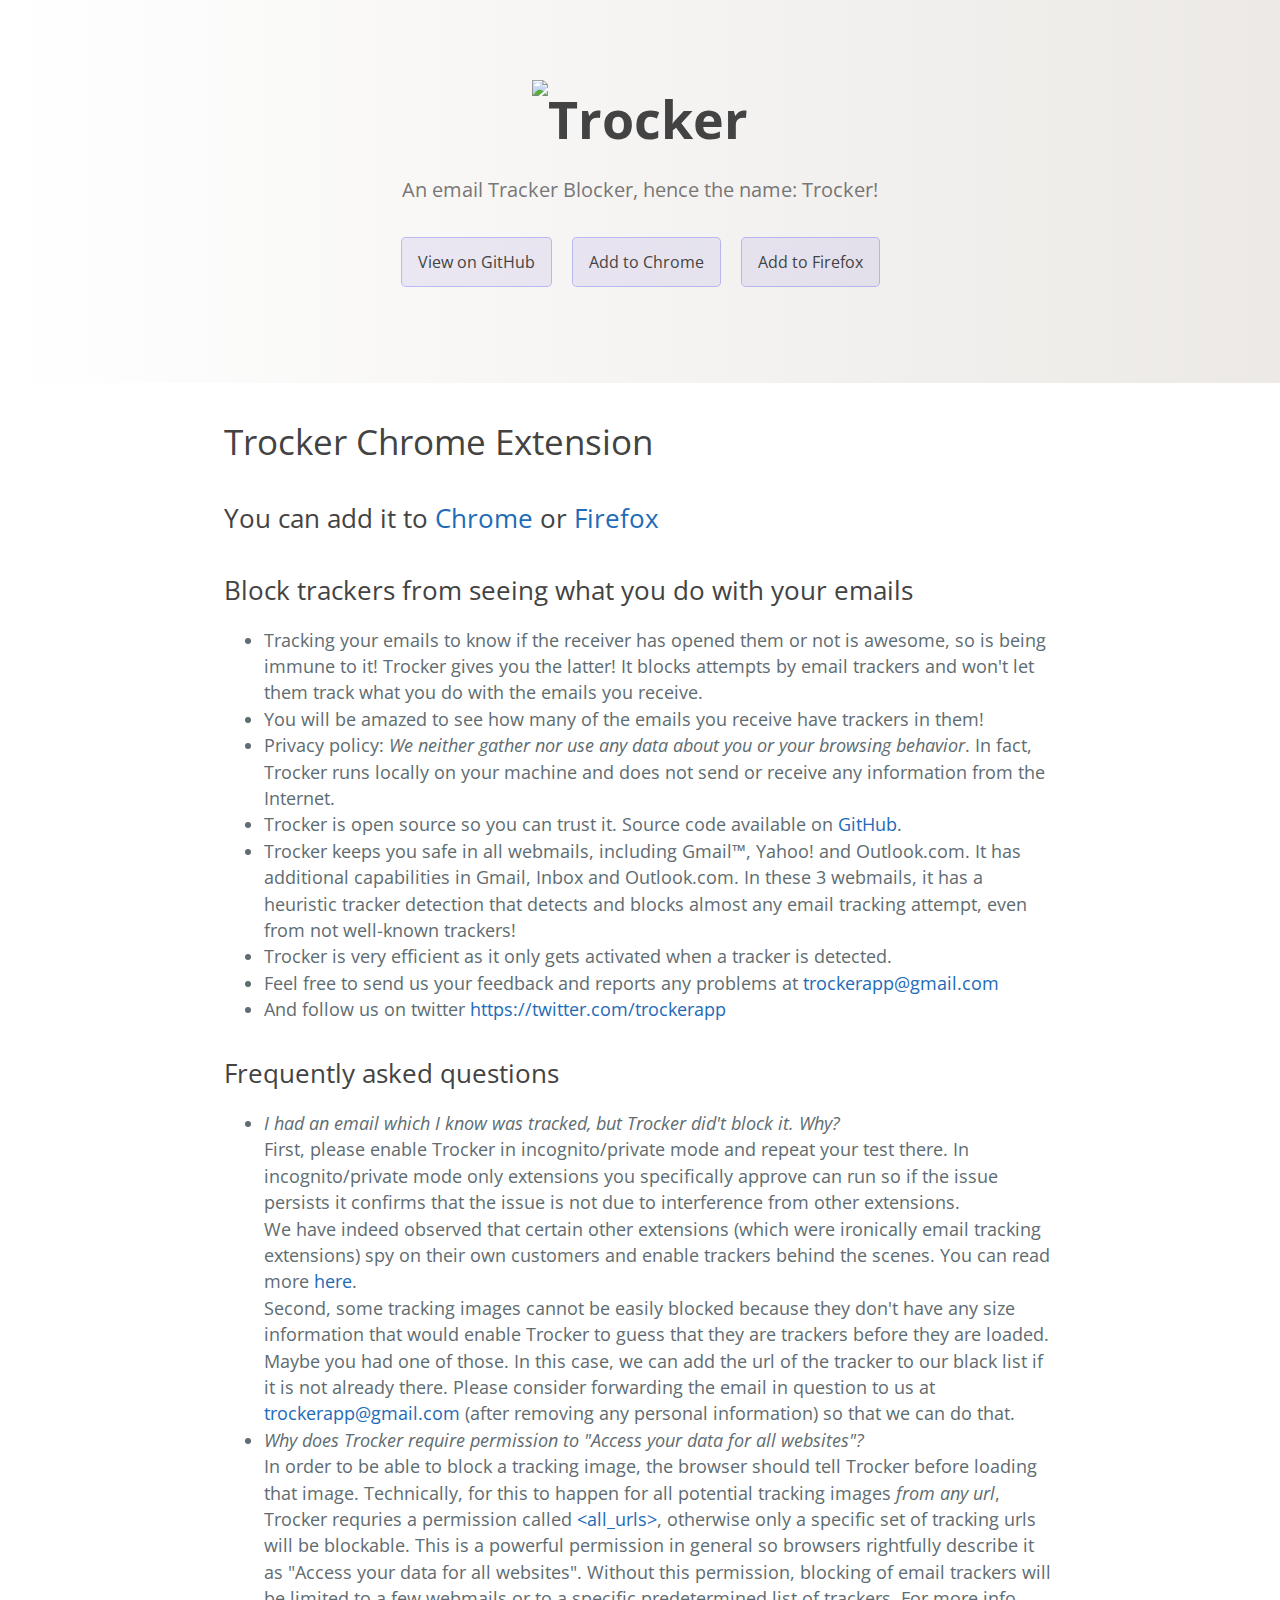
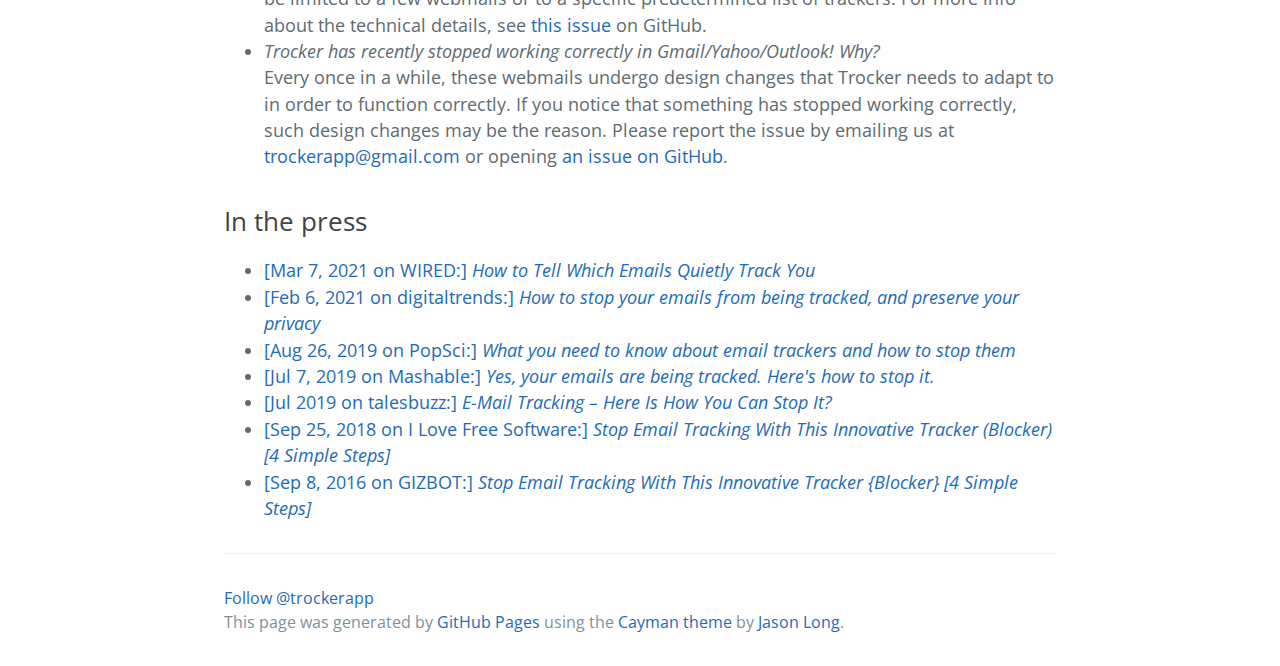
==== index.html @ abba71c1 "Update index.html" ====
<!DOCTYPE html>
<html lang="en-us">
  <head>
    <meta charset="UTF-8">
    <title>Trocker</title>
    <meta name="viewport" content="width=device-width, initial-scale=1">
    <link rel="icon" type="image/png" sizes="48x48" href="/icon_48.png">
    <link rel="stylesheet" type="text/css" href="stylesheets/normalize.css" media="screen">
    <link href='https://fonts.googleapis.com/css?family=Open+Sans:400,700' rel='stylesheet' type='text/css'>
    <link rel="stylesheet" type="text/css" href="stylesheets/stylesheet.css" media="screen">
    <link rel="stylesheet" type="text/css" href="stylesheets/github-light.css" media="screen">
  </head>
  <body>
    <section class="page-header">
      <h1 class="project-name"><img src="https://raw.githubusercontent.com/trockerapp/trocker/master/chrome/header.png" alt="Trocker"></h1>
      <h2 class="project-tagline">An email Tracker Blocker, hence the name: Trocker!</h2>
      <a href="https://github.com/trockerapp/trocker" class="btn">View on GitHub</a>
      <a href="https://chrome.google.com/webstore/detail/trocker/bjojfeillmmoeadgobbcknkgdkngbcdb" class="btn">Add to Chrome</a>
      <a href="https://addons.mozilla.org/en-US/firefox/addon/trockerapp/" class="btn">Add to Firefox</a>
      <!--<a href="https://github.com/trockerapp/trocker/zipball/master" class="btn">Download .zip</a>-->
      <!--<a href="https://github.com/trockerapp/trocker/tarball/master" class="btn">Download .tar.gz</a>-->
    </section>

    <section class="main-content">

<h1>
<a id="trocker-chrome-extension" class="anchor" href="#trocker-chrome-extension" aria-hidden="true"><span aria-hidden="true" class="octicon octicon-link"></span></a>Trocker Chrome Extension</h1>

<h2>
<a id="head-to-the-chrome-webstore-and-add-to-chrome" class="anchor" href="#head-to-the-chrome-webstore-and-add-to-chrome" aria-hidden="true"><span aria-hidden="true" class="octicon octicon-link"></span></a>You can add it to <a href="https://chrome.google.com/webstore/detail/trocker/bjojfeillmmoeadgobbcknkgdkngbcdb">Chrome</a> or <a href="https://addons.mozilla.org/en-US/firefox/addon/trockerapp">Firefox</a>
</h2>

<h2>
<a id="block-trackers-from-seeing-what-you-do-with-your-emails" class="anchor" href="#block-trackers-from-seeing-what-you-do-with-your-emails" aria-hidden="true"><span aria-hidden="true" class="octicon octicon-link"></span></a>Block trackers from seeing what you do with your emails</h2>

<ul>
<li>Tracking your emails to know if the receiver has opened them or not is awesome, so is being immune to it! Trocker gives you the latter! It blocks attempts by email trackers and won't let them track what you do with the emails you receive.</li>
<li>You will be amazed to see how many of the emails you receive have trackers in them!</li>
<li>Privacy policy: <em>We neither gather nor use any data about you or your browsing behavior</em>. In fact, Trocker runs locally on your machine and does not send or receive any information from the Internet.</li>
<li>Trocker is open source so you can trust it. Source code available on <a href="https://github.com/trockerapp/trocker">GitHub</a>.
</li>
<li>Trocker keeps you safe in all webmails, including Gmail™, Yahoo! and Outlook.com. It has additional capabilities in Gmail, Inbox and Outlook.com. In these 3 webmails, it has a heuristic tracker detection that detects and blocks almost any email tracking attempt, even from not well-known trackers!</li>
<li>Trocker is very efficient as it only gets activated when a tracker is detected.</li>
<li>Feel free to send us your feedback and reports any problems at <a href="mailto:trockerapp@gmail.com">trockerapp@gmail.com</a>
</li>
<li>And follow us on twitter <a href="https://twitter.com/trockerapp">https://twitter.com/trockerapp</a>
</li>
</ul>
	    
	    
<h2>Frequently asked questions</h2>
<ul>
<li><em>I had an email which I know was tracked, but Trocker did't block it. Why?</em><br />
First, please enable Trocker in incognito/private mode and repeat your test there. In incognito/private mode only extensions you specifically approve can run so if the issue persists it confirms that the issue is not due to interference from other extensions. <br /> 
We have indeed observed that certain other extensions (which were ironically email tracking extensions) spy on their own customers and enable trackers behind the scenes. You can read more <a href="https://medium.com/@trockerapp/how-you-may-be-inviting-spies-into-your-emails-3e89dc5ce2e9?source=friends_link&sk=e4f99d62e0604a2e4e33281f8426493c">here</a>. <br />
Second, some tracking images cannot be easily blocked because they don't have any size information that would enable Trocker to guess that they are trackers before they are loaded. Maybe you had one of those. In this case, we can add the url of the tracker to our black list if it is not already there. Please consider forwarding the email in question to us at <a href="mailto:trockerapp@gmail.com">trockerapp@gmail.com</a> (after removing any personal information) so that we can do that. 
</li>
<li><em>Why does Trocker require permission to "Access your data for all websites"?</em><br />
In order to be able to block a tracking image, the browser should tell Trocker before loading that image. Technically, for this to happen for all potential tracking images <em>from any url</em>, Trocker requries a permission called <a href="https://developers.chrome.com/extensions/match_patterns">&lt;all_urls&gt</a>, otherwise only a specific set of tracking urls will be blockable. This is a powerful permission in general so browsers rightfully describe it as "Access your data for all websites". Without this permission, blocking of email trackers will be limited to a few webmails or to a specific predetermined list of trackers. For more info about the technical details, see <a href="https://github.com/trockerapp/trocker/issues/3#issuecomment-482911237">this issue</a> on GitHub. 
</li>
</li>
<li><em>Trocker has recently stopped working correctly in Gmail/Yahoo/Outlook! Why? </em><br />
Every once in a while, these webmails undergo design changes that Trocker needs to adapt to in order to function correctly. If you notice that something has stopped working correctly, such design changes may be the reason. Please report the issue by emailing us at <a href="mailto:trockerapp@gmail.com">trockerapp@gmail.com</a> or opening <a href="https://github.com/trockerapp/trocker/issues">an issue on GitHub</a>.
</li>
</ul>

<h2>In the press</h2>
<ul>
<li><a href="https://www.wired.com/story/how-to-tell-which-emails-track-you/" target="_blank">[Mar 7, 2021 on WIRED:] <em>How to Tell Which Emails Quietly Track You</em></a></li>
<li><a href="https://www.digitaltrends.com/computing/how-to-stop-emails-from-being-tracked/" target="_blank">[Feb 6, 2021 on digitaltrends:] <em>How to stop your emails from being tracked, and preserve your privacy</em></a></li>
<li><a href="https://www.popsci.com/stop-email-trackers/" target="_blank">[Aug 26, 2019 on PopSci:] <em>What you need to know about email trackers and how to stop them</em></a></li>
<li><a href="https://mashable.com/article/how-to-block-email-pixel-tracking" target="_blank">[Jul 7, 2019 on Mashable:] <em>Yes, your emails are being tracked. Here's how to stop it.</em></a></li>
<li><a href="https://talesbuzz.com/e-mail-tracking-here-is-how-you-can-stop-it/" target="_blank">[Jul 2019 on talesbuzz:] <em>E-Mail Tracking – Here Is How You Can Stop It?</em></a></li>
<li><a href="https://www.ilovefreesoftware.com/25/featured/free-email-tracking-blocker-gmail-block-email-read-receipts.html" target="_blank">[Sep 25, 2018 on I Love Free Software:] <em>Stop Email Tracking With This Innovative Tracker (Blocker) [4 Simple Steps]</em></a></li>
<li><a href="https://www.gizbot.com/internet/features/stop-email-tracking-with-this-innovative-tracker-4-simple-steps-034755.html" target="_blank">[Sep 8, 2016 on GIZBOT:] <em>Stop Email Tracking With This Innovative Tracker {Blocker} [4 Simple Steps]</em></a></li>
</ul>

      <footer class="site-footer">
	    <!--<span class="site-footer-owner"><a href="https://github.com/trockerapp/trocker">Trocker</a> is maintained by <a href="https://github.com/trockerapp">trockerapp</a>.</span> -->
		<span><a href="https://twitter.com/trockerapp" class="twitter-follow-button" data-show-count="false" data-size="large" data-dnt="true">Follow @trockerapp</a>
<script>!function(d,s,id){var js,fjs=d.getElementsByTagName(s)[0],p=/^http:/.test(d.location)?'http':'https';if(!d.getElementById(id)){js=d.createElement(s);js.id=id;js.src=p+'://platform.twitter.com/widgets.js';fjs.parentNode.insertBefore(js,fjs);}}(document, 'script', 'twitter-wjs');</script></span>
		<br />
        <span class="site-footer-credits">This page was generated by <a href="https://pages.github.com">GitHub Pages</a> using the <a href="https://github.com/jasonlong/cayman-theme">Cayman theme</a> by <a href="https://twitter.com/jasonlong">Jason Long</a>.</span>
      </footer>

    </section>

<script>
  (function(i,s,o,g,r,a,m){i['GoogleAnalyticsObject']=r;i[r]=i[r]||function(){
  (i[r].q=i[r].q||[]).push(arguments)},i[r].l=1*new Date();a=s.createElement(o),
  m=s.getElementsByTagName(o)[0];a.async=1;a.src=g;m.parentNode.insertBefore(a,m)
  })(window,document,'script','https://www.google-analytics.com/analytics.js','ga');

  ga('create', 'UA-100052934-1', 'auto');
  ga('send', 'pageview');
</script>	  
	  
  </body>
</html>
---- stylesheets/stylesheet.css ----
* {
  box-sizing: border-box; }

body {
  padding: 0;
  margin: 0;
  font-family: "Open Sans", "Helvetica Neue", Helvetica, Arial, sans-serif;
  font-size: 16px;
  line-height: 1.5;
  color: #606c71; }

a {
  color: #1e6bb8;
  text-decoration: none; }
  a:hover {
    text-decoration: underline; }

.btn {
  display: inline-block;
  margin-bottom: 1rem;
  color: rgba(255, 255, 255, 0.7);
  background-color: rgba(255, 255, 255, 0.08);
  border-color: rgba(255, 255, 255, 0.2);
  color: #434343; 
  background-color: rgba(66, 39, 205, 0.08);  
  border-color: rgba(0, 0, 255, 0.2);
  border-style: solid;
  border-width: 1px;
  border-radius: 0.3rem;
  transition: color 0.2s, background-color 0.2s, border-color 0.2s; }
  .btn + .btn {
    margin-left: 1rem; }

.btn:hover {
  color: rgba(255, 255, 255, 0.8);
  text-decoration: none;
  background-color: rgba(255, 255, 255, 0.2);
  color: #434343; 
  border-color: rgba(255, 255, 255, 0.3); 
  background-color: rgba(66, 39, 205, 0.2);  
  border-color: rgba(0, 0, 255, 0.3); }

@media screen and (min-width: 64em) {
  .btn {
    padding: 0.75rem 1rem; } }

@media screen and (min-width: 42em) and (max-width: 64em) {
  .btn {
    padding: 0.6rem 0.9rem;
    font-size: 0.9rem; } }

@media screen and (max-width: 42em) {
  .btn {
    display: block;
    width: 100%;
    padding: 0.75rem;
    font-size: 0.9rem; }
    .btn + .btn {
      margin-top: 1rem;
      margin-left: 0; } }

.page-header {
  color: #fff;
  color: #434343;
  text-align: center;
  background-color: #159957;
  background-image: linear-gradient(120deg, #155799, #159957); 
  background-color: white;
  background-image: linear-gradient(to left, rgb(236, 233, 230), rgb(255, 255, 255));
  }
  

@media screen and (min-width: 64em) {
  .page-header {
    padding: 5rem 6rem; } }

@media screen and (min-width: 42em) and (max-width: 64em) {
  .page-header {
    padding: 3rem 4rem; } }

@media screen and (max-width: 42em) {
  .page-header {
    padding: 2rem 1rem; } }

.project-name {
  margin-top: 0;
  margin-bottom: 0.1rem; }

@media screen and (min-width: 64em) {
  .project-name {
    font-size: 3.25rem; } }

@media screen and (min-width: 42em) and (max-width: 64em) {
  .project-name {
    font-size: 2.25rem; } }

@media screen and (max-width: 42em) {
  .project-name {
    font-size: 1.75rem; } }

.project-tagline {
  margin-bottom: 2rem;
  font-weight: normal;
  opacity: 0.7; }

@media screen and (min-width: 64em) {
  .project-tagline {
    font-size: 1.25rem; } }

@media screen and (min-width: 42em) and (max-width: 64em) {
  .project-tagline {
    font-size: 1.15rem; } }

@media screen and (max-width: 42em) {
  .project-tagline {
    font-size: 1rem; } }

.main-content :first-child {
  margin-top: 0; }
.main-content img {
  max-width: 100%; }
.main-content h1, .main-content h2, .main-content h3, .main-content h4, .main-content h5, .main-content h6 {
  margin-top: 2rem;
  margin-bottom: 1rem;
  font-weight: normal;
  color: #159957;
  color: #434343;  }
.main-content p {
  margin-bottom: 1em; }
.main-content code {
  padding: 2px 4px;
  font-family: Consolas, "Liberation Mono", Menlo, Courier, monospace;
  font-size: 0.9rem;
  color: #383e41;
  background-color: #f3f6fa;
  border-radius: 0.3rem; }
.main-content pre {
  padding: 0.8rem;
  margin-top: 0;
  margin-bottom: 1rem;
  font: 1rem Consolas, "Liberation Mono", Menlo, Courier, monospace;
  color: #567482;
  word-wrap: normal;
  background-color: #f3f6fa;
  border: solid 1px #dce6f0;
  border-radius: 0.3rem; }
  .main-content pre > code {
    padding: 0;
    margin: 0;
    font-size: 0.9rem;
    color: #567482;
    word-break: normal;
    white-space: pre;
    background: transparent;
    border: 0; }
.main-content .highlight {
  margin-bottom: 1rem; }
  .main-content .highlight pre {
    margin-bottom: 0;
    word-break: normal; }
.main-content .highlight pre, .main-content pre {
  padding: 0.8rem;
  overflow: auto;
  font-size: 0.9rem;
  line-height: 1.45;
  border-radius: 0.3rem; }
.main-content pre code, .main-content pre tt {
  display: inline;
  max-width: initial;
  padding: 0;
  margin: 0;
  overflow: initial;
  line-height: inherit;
  word-wrap: normal;
  background-color: transparent;
  border: 0; }
  .main-content pre code:before, .main-content pre code:after, .main-content pre tt:before, .main-content pre tt:after {
    content: normal; }
.main-content ul, .main-content ol {
  margin-top: 0; }
.main-content blockquote {
  padding: 0 1rem;
  margin-left: 0;
  color: #819198;
  border-left: 0.3rem solid #dce6f0; }
  .main-content blockquote > :first-child {
    margin-top: 0; }
  .main-content blockquote > :last-child {
    margin-bottom: 0; }
.main-content table {
  display: block;
  width: 100%;
  overflow: auto;
  word-break: normal;
  word-break: keep-all; }
  .main-content table th {
    font-weight: bold; }
  .main-content table th, .main-content table td {
    padding: 0.5rem 1rem;
    border: 1px solid #e9ebec; }
.main-content dl {
  padding: 0; }
  .main-content dl dt {
    padding: 0;
    margin-top: 1rem;
    font-size: 1rem;
    font-weight: bold; }
  .main-content dl dd {
    padding: 0;
    margin-bottom: 1rem; }
.main-content hr {
  height: 2px;
  padding: 0;
  margin: 1rem 0;
  background-color: #eff0f1;
  border: 0; }

@media screen and (min-width: 64em) {
  .main-content {
    max-width: 64rem;
    padding: 2rem 6rem;
    margin: 0 auto;
    font-size: 1.1rem; } }

@media screen and (min-width: 42em) and (max-width: 64em) {
  .main-content {
    padding: 2rem 4rem;
    font-size: 1.1rem; } }

@media screen and (max-width: 42em) {
  .main-content {
    padding: 2rem 1rem;
    font-size: 1rem; } }

.site-footer {
  padding-top: 2rem;
  margin-top: 2rem;
  border-top: solid 1px #eff0f1; }

.site-footer-owner {
  display: block;
  font-weight: bold; }

.site-footer-credits {
  color: #819198; }

@media screen and (min-width: 64em) {
  .site-footer {
    font-size: 1rem; } }

@media screen and (min-width: 42em) and (max-width: 64em) {
  .site-footer {
    font-size: 1rem; } }

@media screen and (max-width: 42em) {
  .site-footer {
    font-size: 0.9rem; } }
---- stylesheets/github-light.css ----
/*
   Copyright 2014 GitHub Inc.

   Licensed under the Apache License, Version 2.0 (the "License");
   you may not use this file except in compliance with the License.
   You may obtain a copy of the License at

       http://www.apache.org/licenses/LICENSE-2.0

   Unless required by applicable law or agreed to in writing, software
   distributed under the License is distributed on an "AS IS" BASIS,
   WITHOUT WARRANTIES OR CONDITIONS OF ANY KIND, either express or implied.
   See the License for the specific language governing permissions and
   limitations under the License.

*/

.pl-c /* comment */ {
  color: #969896;
}

.pl-c1      /* constant, markup.raw, meta.diff.header, meta.module-reference, meta.property-name, support, support.constant, support.variable, variable.other.constant */,
.pl-s .pl-v /* string variable */ {
  color: #0086b3;
}

.pl-e  /* entity */,
.pl-en /* entity.name */ {
  color: #795da3;
}

.pl-s .pl-s1 /* string source */,
.pl-smi      /* storage.modifier.import, storage.modifier.package, storage.type.java, variable.other, variable.parameter.function */ {
  color: #333;
}

.pl-ent /* entity.name.tag */ {
  color: #63a35c;
}

.pl-k /* keyword, storage, storage.type */ {
  color: #a71d5d;
}

.pl-pds              /* punctuation.definition.string, string.regexp.character-class */,
.pl-s                /* string */,
.pl-s .pl-pse .pl-s1 /* string punctuation.section.embedded source */,
.pl-sr               /* string.regexp */,
.pl-sr .pl-cce       /* string.regexp constant.character.escape */,
.pl-sr .pl-sra       /* string.regexp string.regexp.arbitrary-repitition */,
.pl-sr .pl-sre       /* string.regexp source.ruby.embedded */ {
  color: #183691;
}

.pl-v /* variable */ {
  color: #ed6a43;
}

.pl-id /* invalid.deprecated */ {
  color: #b52a1d;
}

.pl-ii /* invalid.illegal */ {
  background-color: #b52a1d;
  color: #f8f8f8;
}

.pl-sr .pl-cce /* string.regexp constant.character.escape */ {
  color: #63a35c;
  font-weight: bold;
}

.pl-ml /* markup.list */ {
  color: #693a17;
}

.pl-mh        /* markup.heading */,
.pl-mh .pl-en /* markup.heading entity.name */,
.pl-ms        /* meta.separator */ {
  color: #1d3e81;
  font-weight: bold;
}

.pl-mq /* markup.quote */ {
  color: #008080;
}

.pl-mi /* markup.italic */ {
  color: #333;
  font-style: italic;
}

.pl-mb /* markup.bold */ {
  color: #333;
  font-weight: bold;
}

.pl-md /* markup.deleted, meta.diff.header.from-file */ {
  background-color: #ffecec;
  color: #bd2c00;
}

.pl-mi1 /* markup.inserted, meta.diff.header.to-file */ {
  background-color: #eaffea;
  color: #55a532;
}

.pl-mdr /* meta.diff.range */ {
  color: #795da3;
  font-weight: bold;
}

.pl-mo /* meta.output */ {
  color: #1d3e81;
}
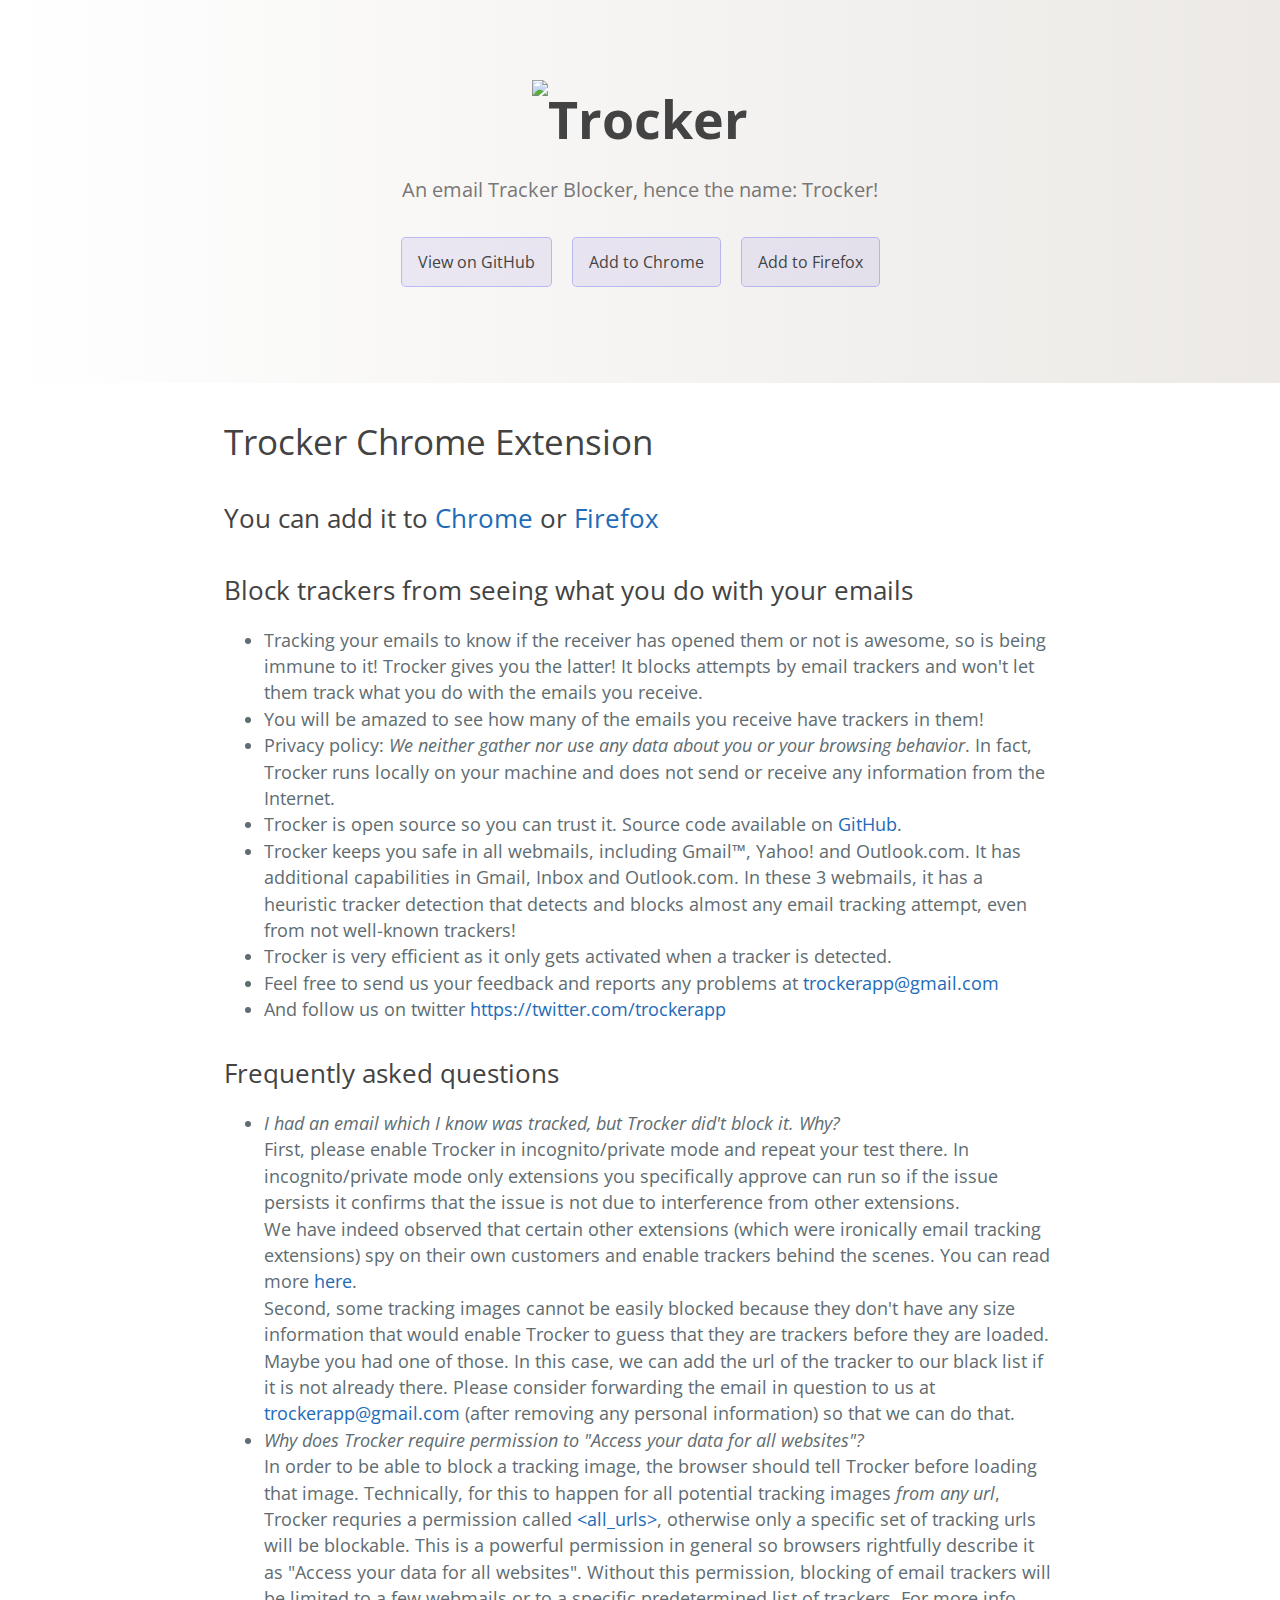
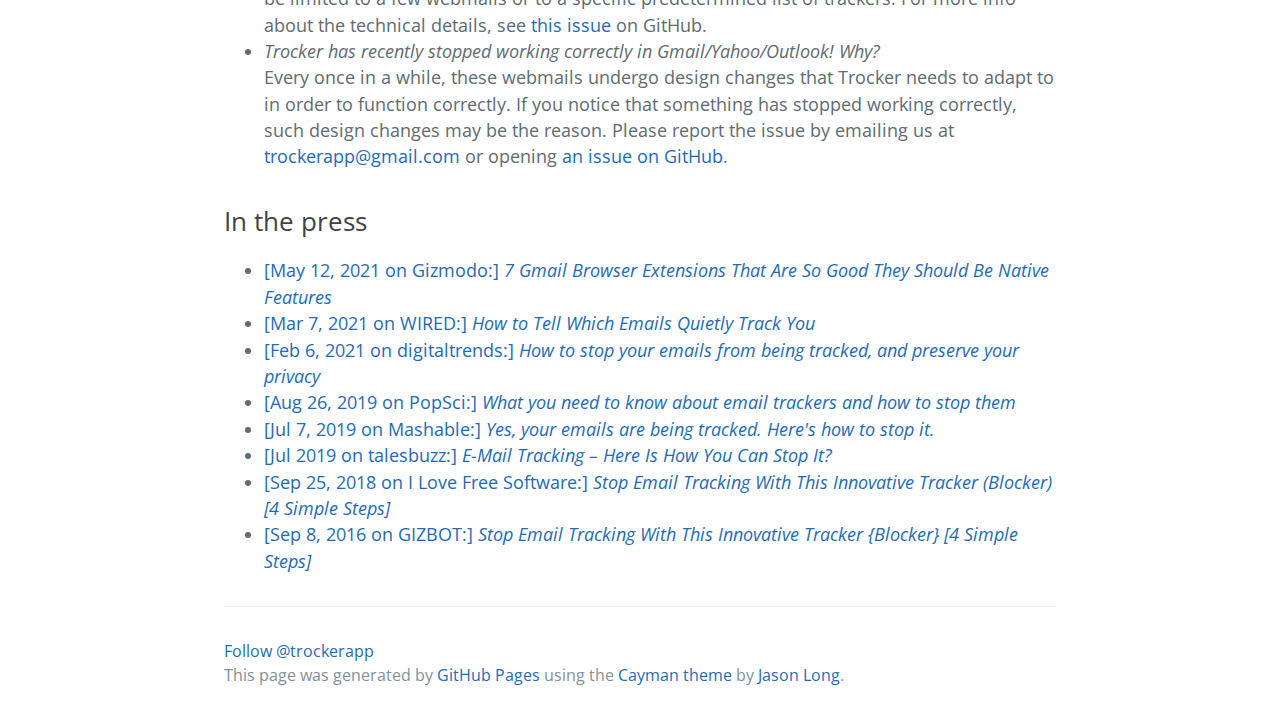
==== commit 62239822: "Update index.html" ====
--- a/index.html
+++ b/index.html
@@ -66,6 +66,7 @@
 
 <h2>In the press</h2>
 <ul>
+<li><a href="https://gizmodo.com/7-gmail-browser-extensions-that-are-so-good-they-should-1846857822" target="_blank">[May 12, 2021 on Gizmodo:] <em>7 Gmail Browser Extensions That Are So Good They Should Be Native Features</em></a></li>
 <li><a href="https://www.wired.com/story/how-to-tell-which-emails-track-you/" target="_blank">[Mar 7, 2021 on WIRED:] <em>How to Tell Which Emails Quietly Track You</em></a></li>
 <li><a href="https://www.digitaltrends.com/computing/how-to-stop-emails-from-being-tracked/" target="_blank">[Feb 6, 2021 on digitaltrends:] <em>How to stop your emails from being tracked, and preserve your privacy</em></a></li>
 <li><a href="https://www.popsci.com/stop-email-trackers/" target="_blank">[Aug 26, 2019 on PopSci:] <em>What you need to know about email trackers and how to stop them</em></a></li>
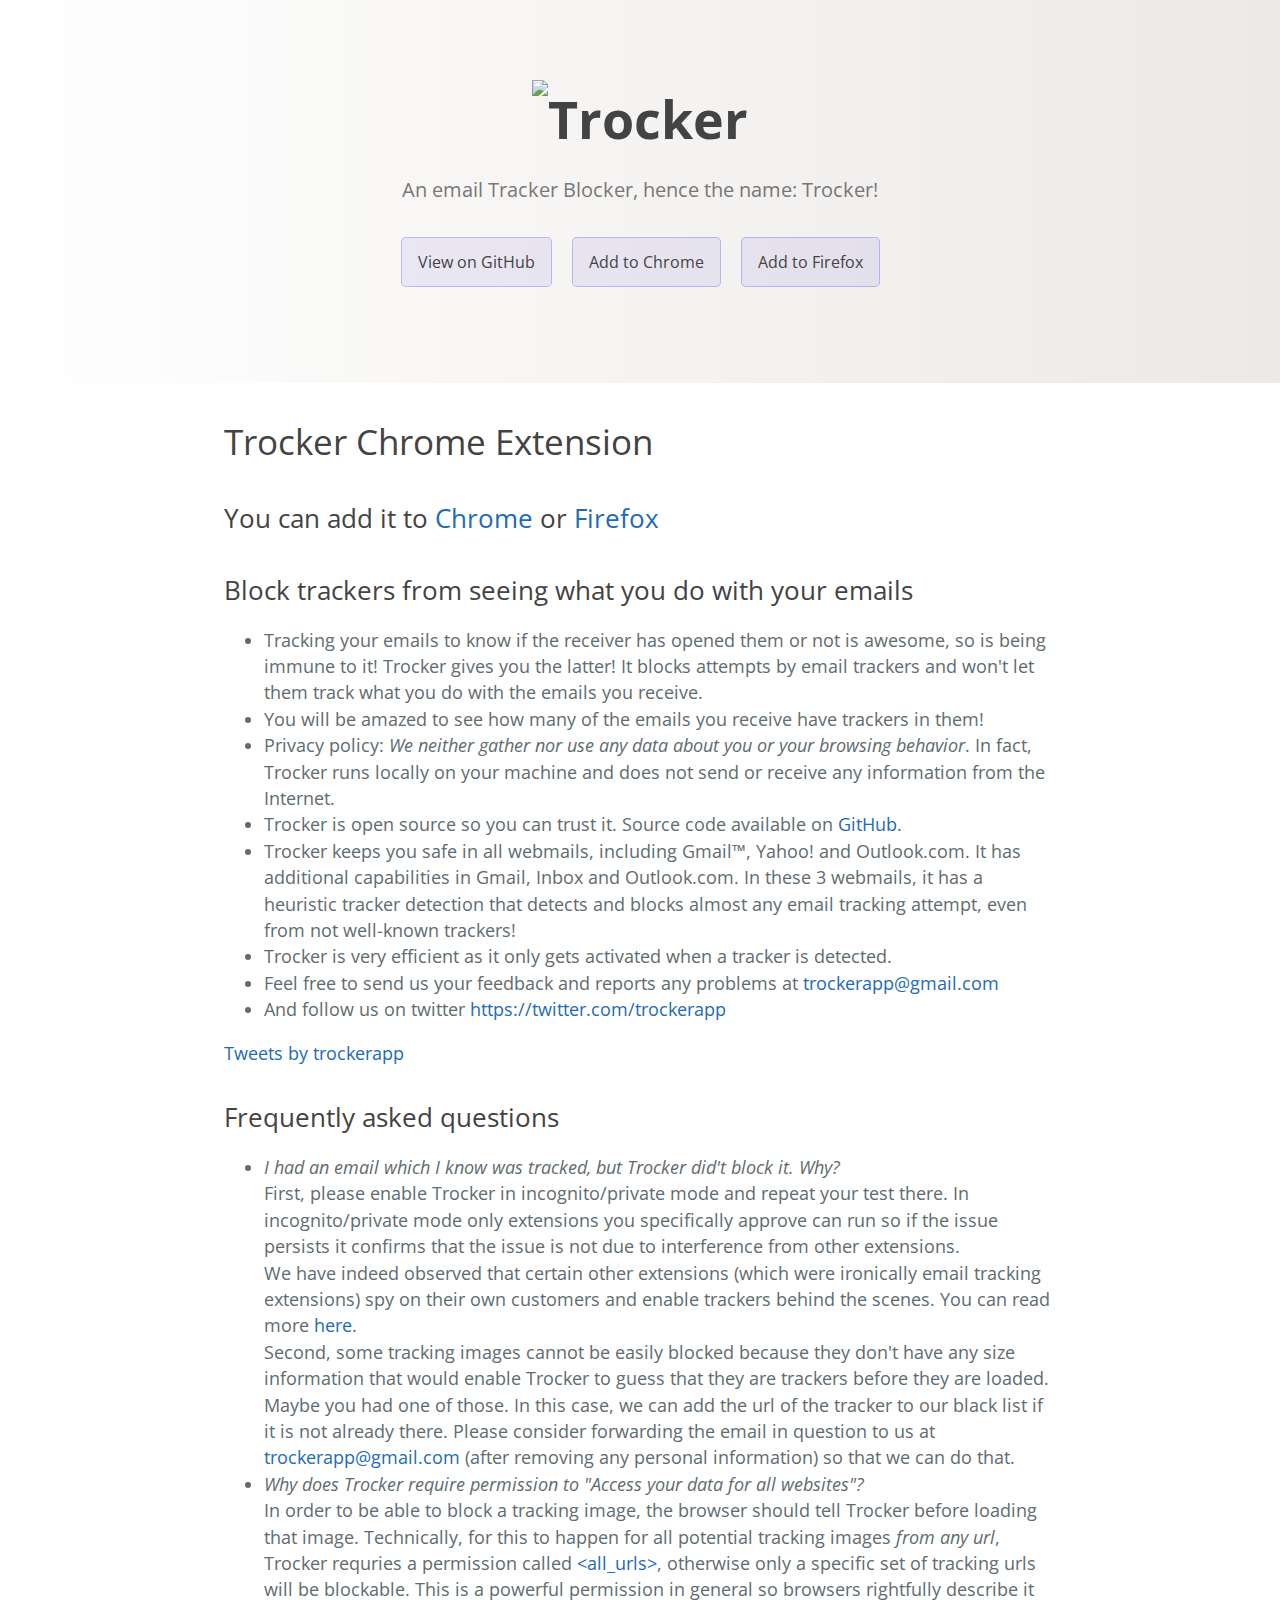
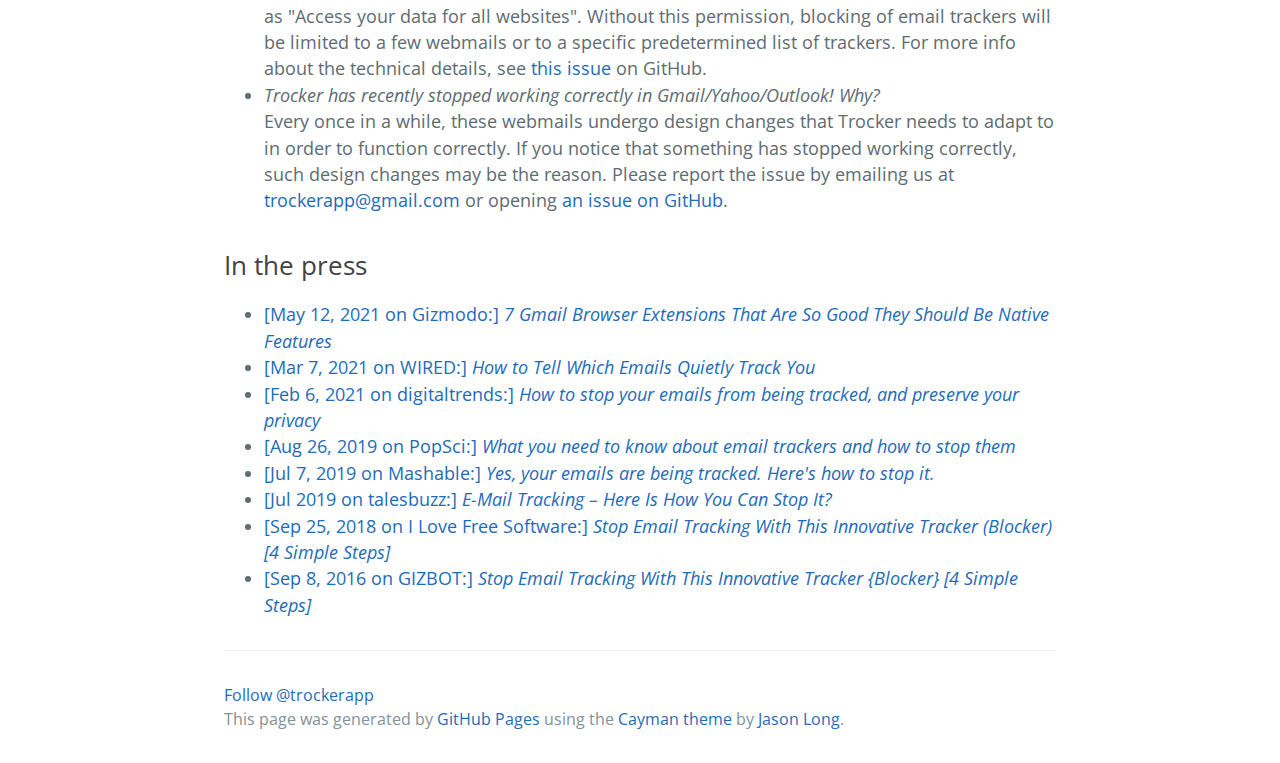
==== commit 304433fc: "Update index.html" ====
--- a/index.html
+++ b/index.html
@@ -46,7 +46,8 @@
 <li>And follow us on twitter <a href="https://twitter.com/trockerapp">https://twitter.com/trockerapp</a>
 </li>
 </ul>
-	    
+
+<a class="twitter-timeline" data-height="400" href="https://twitter.com/trockerapp?ref_src=twsrc%5Etfw">Tweets by trockerapp</a> <script async src="https://platform.twitter.com/widgets.js" charset="utf-8"></script> 
 	    
 <h2>Frequently asked questions</h2>
 <ul>
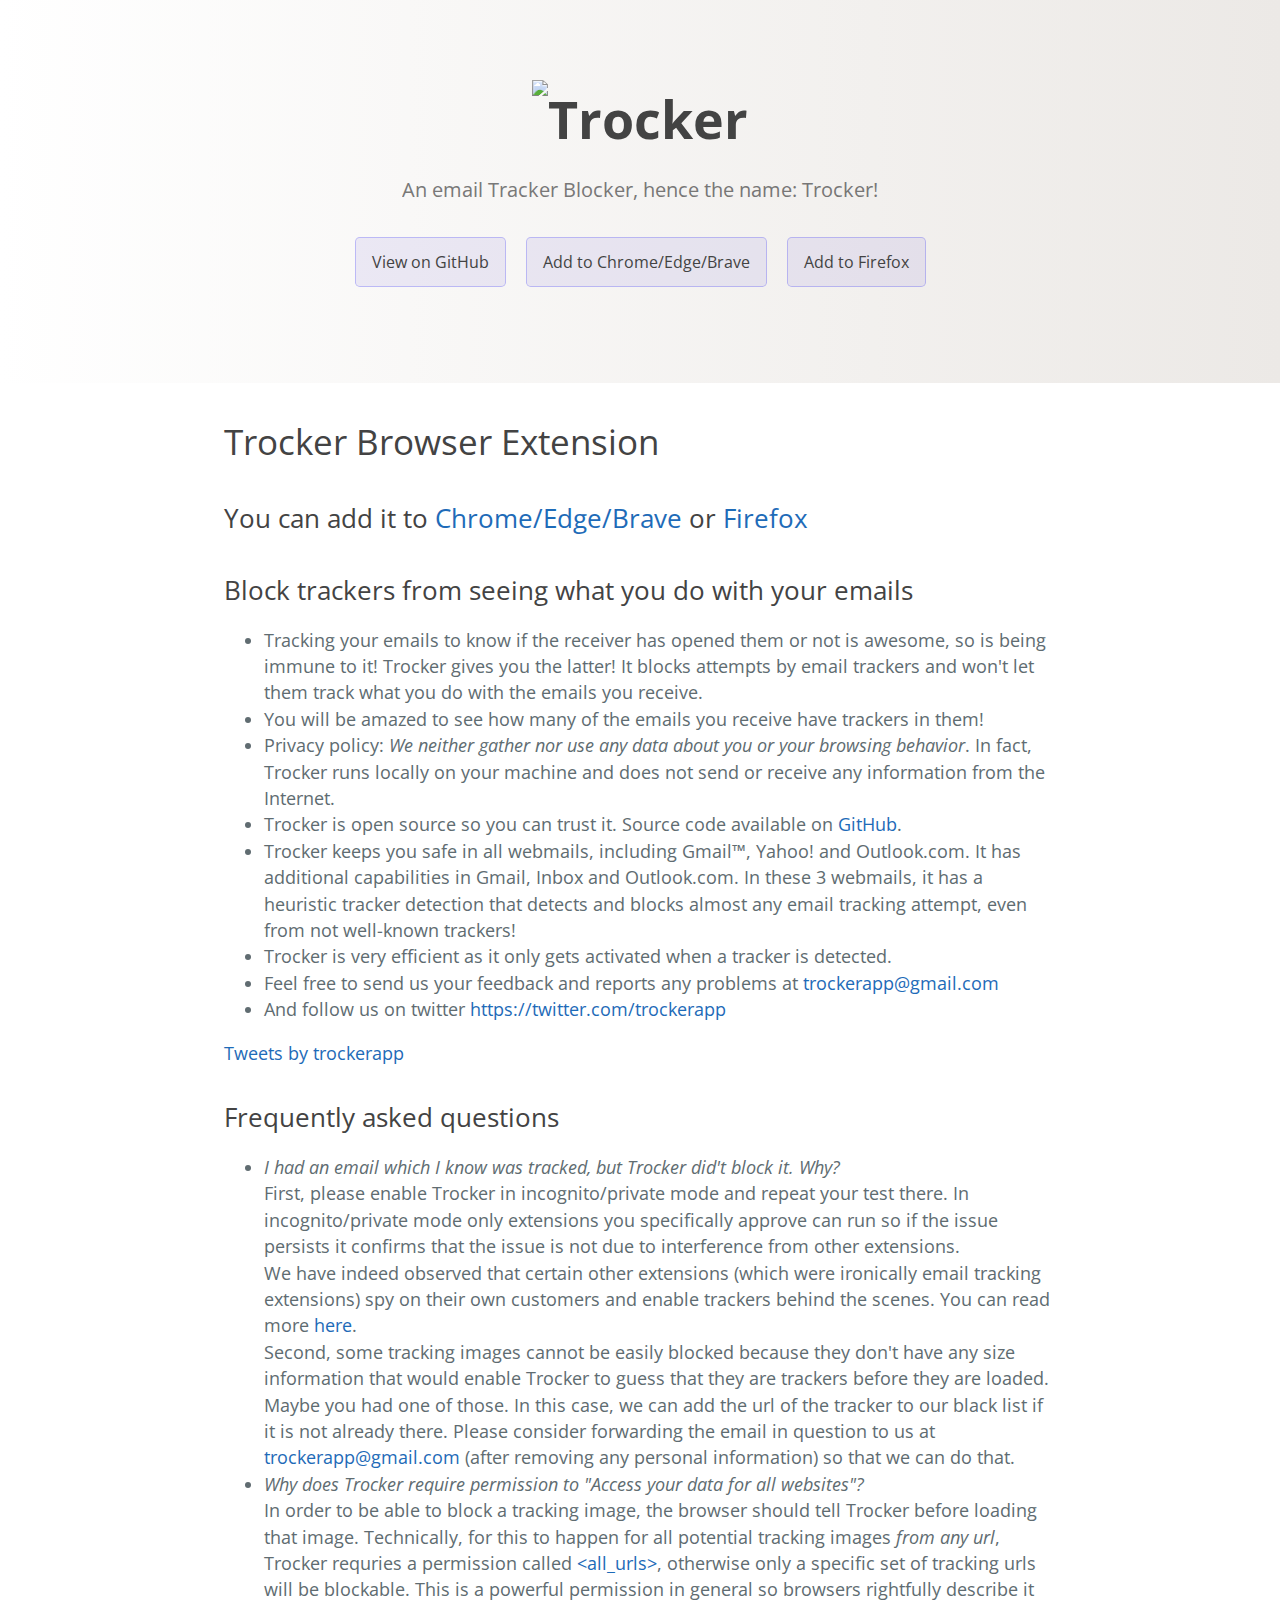
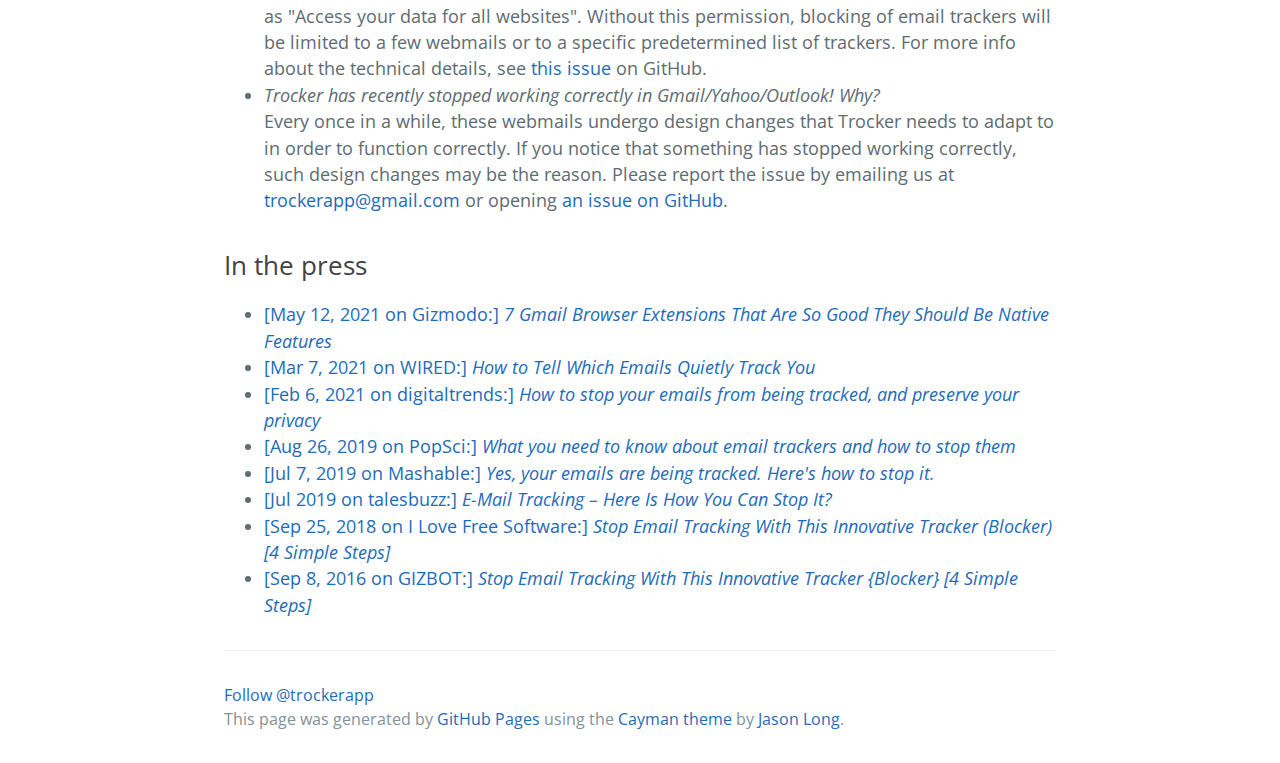
==== commit 2efe775d: "Update index.html" ====
--- a/index.html
+++ b/index.html
@@ -15,7 +15,7 @@
       <h1 class="project-name"><img src="https://raw.githubusercontent.com/trockerapp/trocker/master/chrome/header.png" alt="Trocker"></h1>
       <h2 class="project-tagline">An email Tracker Blocker, hence the name: Trocker!</h2>
       <a href="https://github.com/trockerapp/trocker" class="btn">View on GitHub</a>
-      <a href="https://chrome.google.com/webstore/detail/trocker/bjojfeillmmoeadgobbcknkgdkngbcdb" class="btn">Add to Chrome</a>
+      <a href="https://chrome.google.com/webstore/detail/trocker/bjojfeillmmoeadgobbcknkgdkngbcdb" class="btn">Add to Chrome/Edge/Brave</a>
       <a href="https://addons.mozilla.org/en-US/firefox/addon/trockerapp/" class="btn">Add to Firefox</a>
       <!--<a href="https://github.com/trockerapp/trocker/zipball/master" class="btn">Download .zip</a>-->
       <!--<a href="https://github.com/trockerapp/trocker/tarball/master" class="btn">Download .tar.gz</a>-->
@@ -24,10 +24,10 @@
     <section class="main-content">
 
 <h1>
-<a id="trocker-chrome-extension" class="anchor" href="#trocker-chrome-extension" aria-hidden="true"><span aria-hidden="true" class="octicon octicon-link"></span></a>Trocker Chrome Extension</h1>
+<a id="trocker-chrome-extension" class="anchor" href="#trocker-chrome-extension" aria-hidden="true"><span aria-hidden="true" class="octicon octicon-link"></span></a>Trocker Browser Extension</h1>
 
 <h2>
-<a id="head-to-the-chrome-webstore-and-add-to-chrome" class="anchor" href="#head-to-the-chrome-webstore-and-add-to-chrome" aria-hidden="true"><span aria-hidden="true" class="octicon octicon-link"></span></a>You can add it to <a href="https://chrome.google.com/webstore/detail/trocker/bjojfeillmmoeadgobbcknkgdkngbcdb">Chrome</a> or <a href="https://addons.mozilla.org/en-US/firefox/addon/trockerapp">Firefox</a>
+<a id="head-to-the-chrome-webstore-and-add-to-chrome" class="anchor" href="#head-to-the-chrome-webstore-and-add-to-chrome" aria-hidden="true"><span aria-hidden="true" class="octicon octicon-link"></span></a>You can add it to <a href="https://chrome.google.com/webstore/detail/trocker/bjojfeillmmoeadgobbcknkgdkngbcdb">Chrome/Edge/Brave</a> or <a href="https://addons.mozilla.org/en-US/firefox/addon/trockerapp">Firefox</a>
 </h2>
 
 <h2>
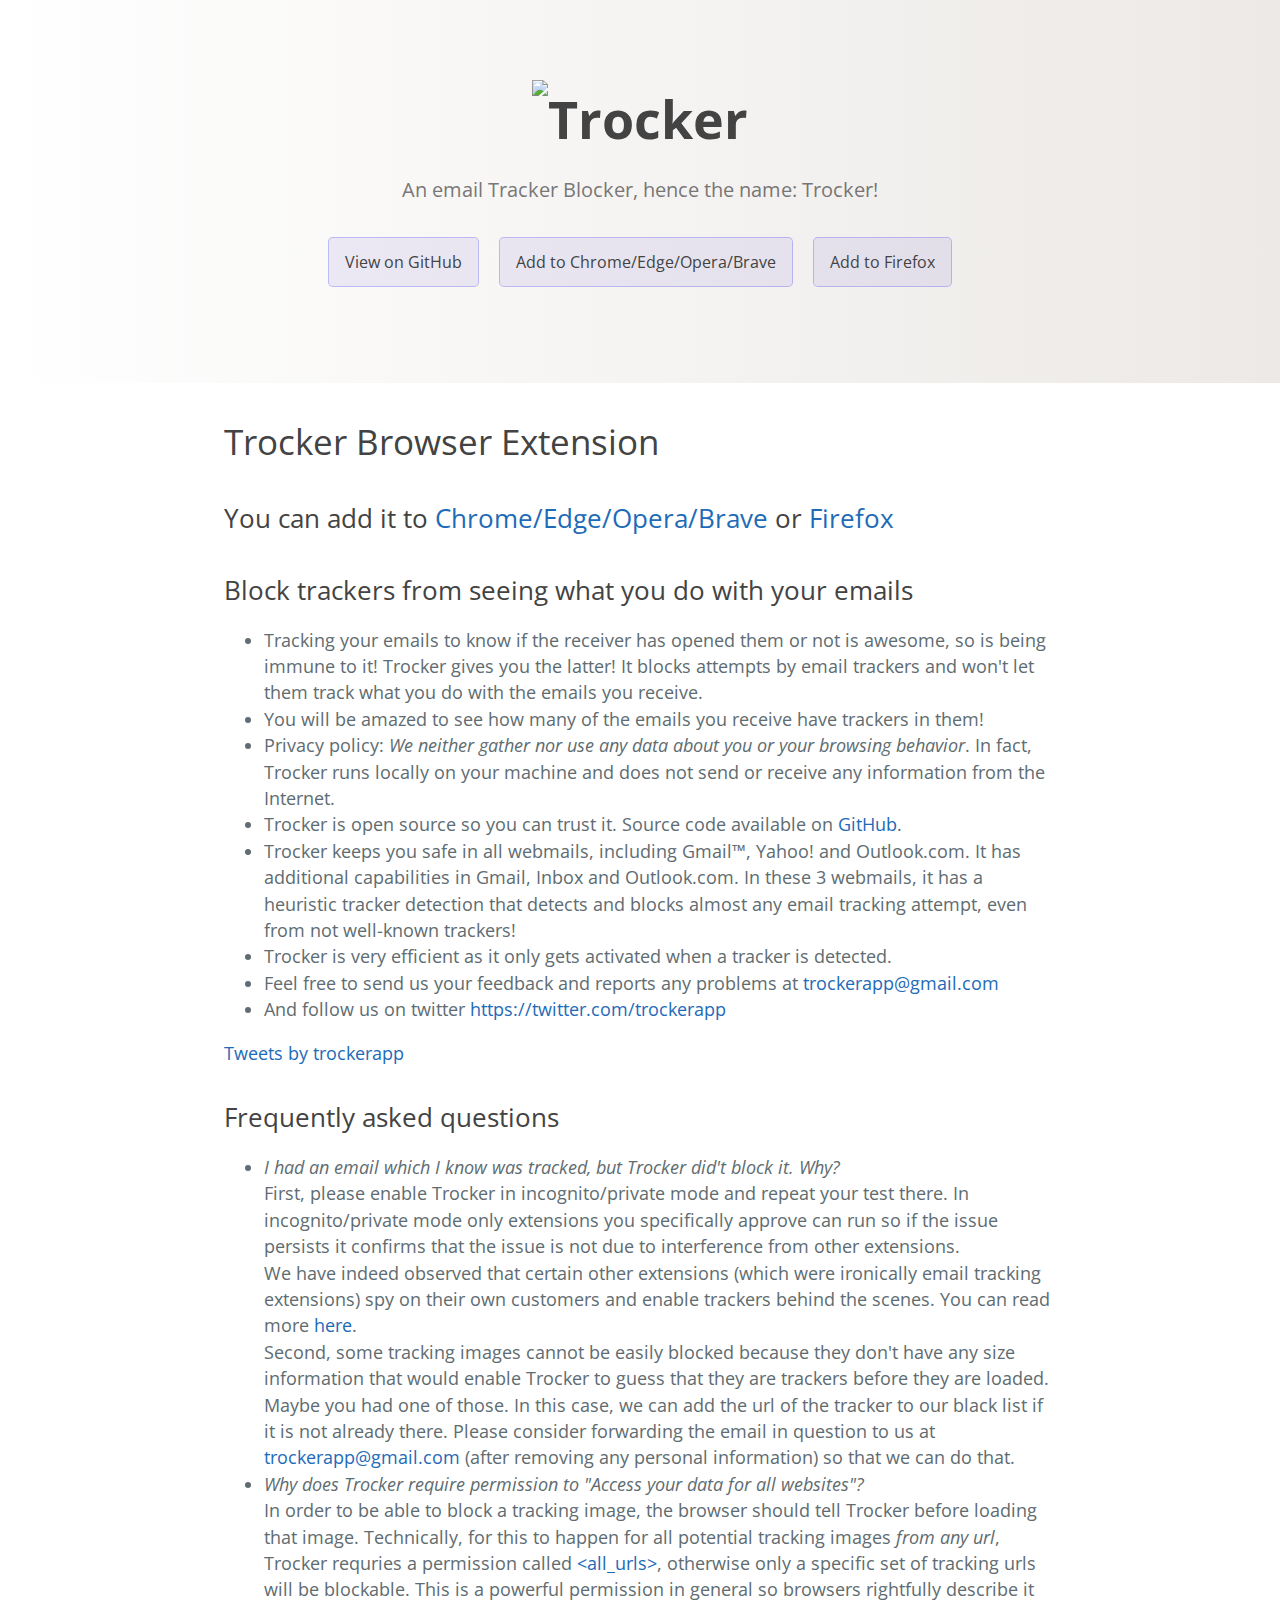
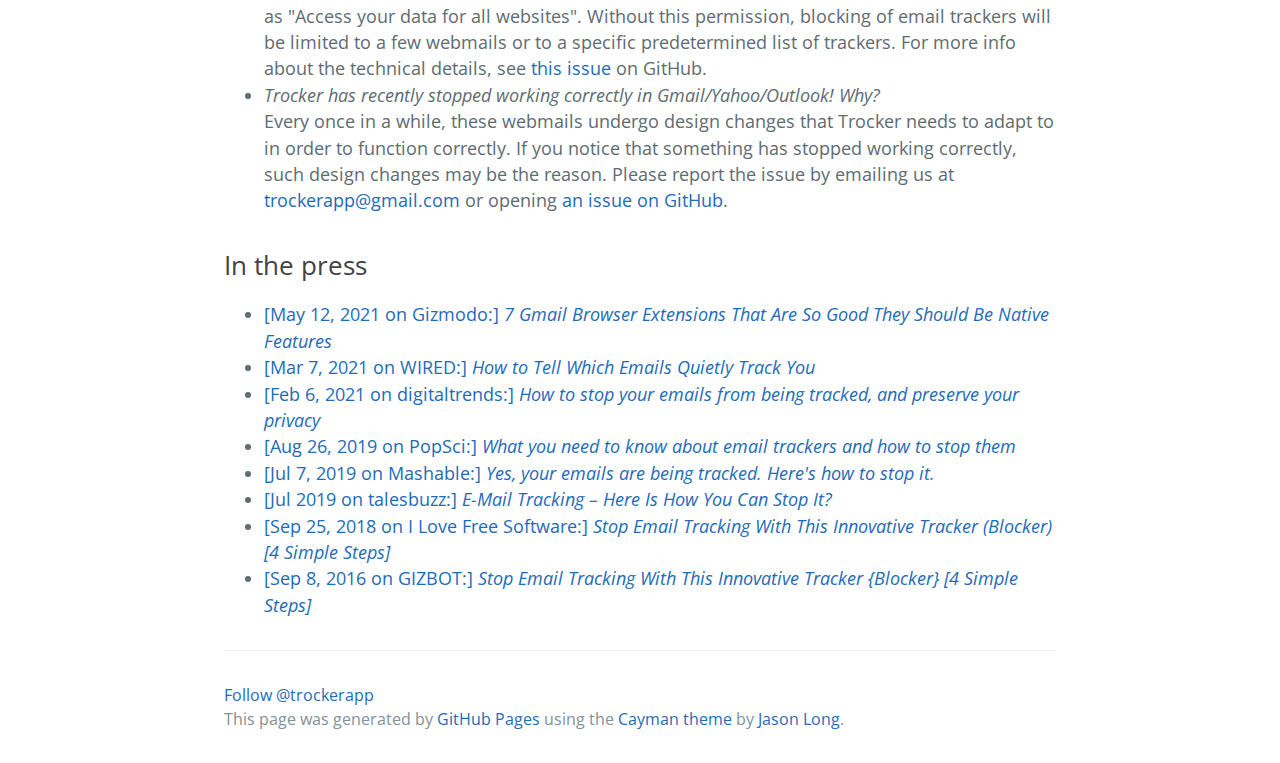
==== commit 3af66d53: "Update index.html" ====
--- a/index.html
+++ b/index.html
@@ -15,7 +15,7 @@
       <h1 class="project-name"><img src="https://raw.githubusercontent.com/trockerapp/trocker/master/chrome/header.png" alt="Trocker"></h1>
       <h2 class="project-tagline">An email Tracker Blocker, hence the name: Trocker!</h2>
       <a href="https://github.com/trockerapp/trocker" class="btn">View on GitHub</a>
-      <a href="https://chrome.google.com/webstore/detail/trocker/bjojfeillmmoeadgobbcknkgdkngbcdb" class="btn">Add to Chrome/Edge/Brave</a>
+      <a href="https://chrome.google.com/webstore/detail/trocker/bjojfeillmmoeadgobbcknkgdkngbcdb" class="btn">Add to Chrome/Edge/Opera/Brave</a>
       <a href="https://addons.mozilla.org/en-US/firefox/addon/trockerapp/" class="btn">Add to Firefox</a>
       <!--<a href="https://github.com/trockerapp/trocker/zipball/master" class="btn">Download .zip</a>-->
       <!--<a href="https://github.com/trockerapp/trocker/tarball/master" class="btn">Download .tar.gz</a>-->
@@ -27,7 +27,7 @@
 <a id="trocker-chrome-extension" class="anchor" href="#trocker-chrome-extension" aria-hidden="true"><span aria-hidden="true" class="octicon octicon-link"></span></a>Trocker Browser Extension</h1>
 
 <h2>
-<a id="head-to-the-chrome-webstore-and-add-to-chrome" class="anchor" href="#head-to-the-chrome-webstore-and-add-to-chrome" aria-hidden="true"><span aria-hidden="true" class="octicon octicon-link"></span></a>You can add it to <a href="https://chrome.google.com/webstore/detail/trocker/bjojfeillmmoeadgobbcknkgdkngbcdb">Chrome/Edge/Brave</a> or <a href="https://addons.mozilla.org/en-US/firefox/addon/trockerapp">Firefox</a>
+<a id="head-to-the-chrome-webstore-and-add-to-chrome" class="anchor" href="#head-to-the-chrome-webstore-and-add-to-chrome" aria-hidden="true"><span aria-hidden="true" class="octicon octicon-link"></span></a>You can add it to <a href="https://chrome.google.com/webstore/detail/trocker/bjojfeillmmoeadgobbcknkgdkngbcdb">Chrome/Edge/Opera/Brave</a> or <a href="https://addons.mozilla.org/en-US/firefox/addon/trockerapp">Firefox</a>
 </h2>
 
 <h2>
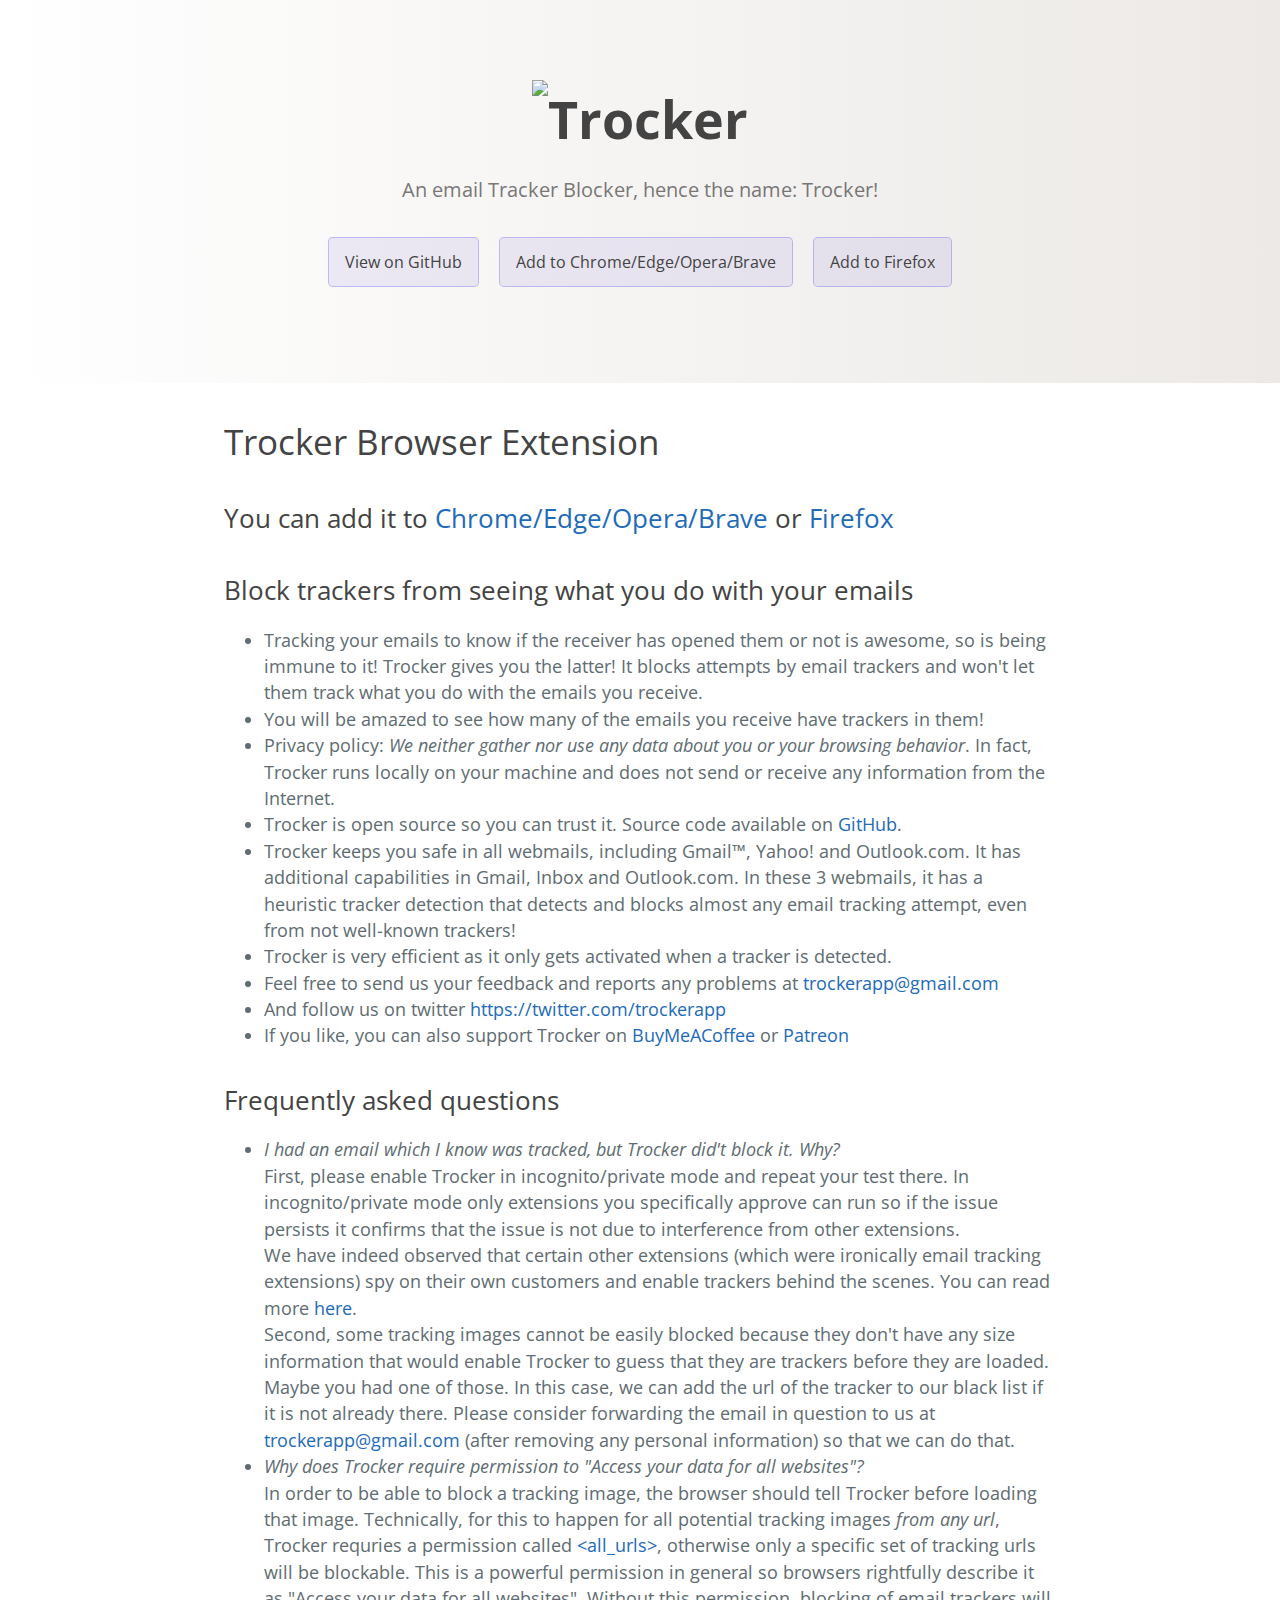
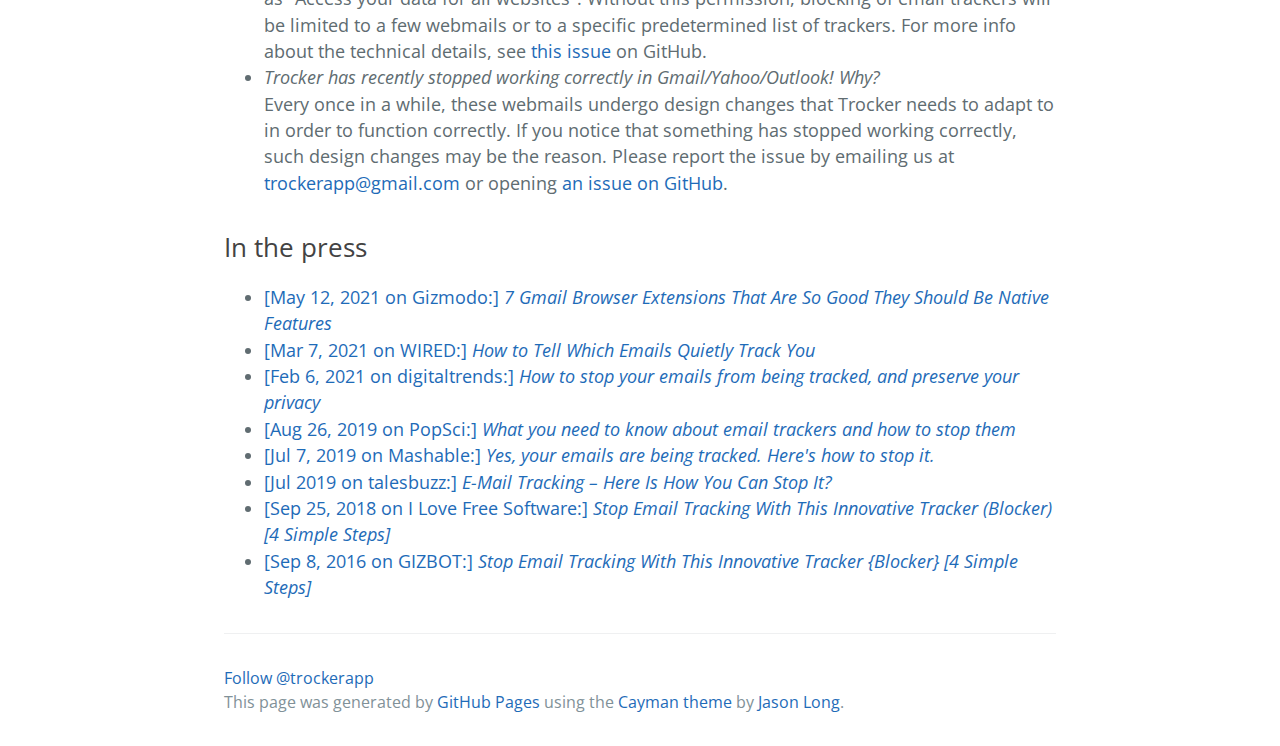
==== commit 59d48d16: "Update index.html" ====
--- a/index.html
+++ b/index.html
@@ -45,10 +45,9 @@
 </li>
 <li>And follow us on twitter <a href="https://twitter.com/trockerapp">https://twitter.com/trockerapp</a>
 </li>
+<li>If you like, you can also support Trocker on <a href="https://www.buymeacoffee.com/trockerapp">BuyMeACoffee</a> or <a href="https://patreon.com/trockerapp">Patreon</a></li>
 </ul>
-
-<a class="twitter-timeline" data-height="400" href="https://twitter.com/trockerapp?ref_src=twsrc%5Etfw">Tweets by trockerapp</a> <script async src="https://platform.twitter.com/widgets.js" charset="utf-8"></script> 
-	    
+    
 <h2>Frequently asked questions</h2>
 <ul>
 <li><em>I had an email which I know was tracked, but Trocker did't block it. Why?</em><br />
@@ -87,6 +86,8 @@
 
     </section>
 
+<script data-name="BMC-Widget" data-cfasync="false" src="https://cdnjs.buymeacoffee.com/1.0.0/widget.prod.min.js" data-id="trockerapp" data-description="Support me on Buy me a coffee!" data-message="If you would like, you can also support Trocker by buying me a coffee!" data-color="#5F7FFF" data-position="Right" data-x_margin="18" data-y_margin="18"></script>
+	  
 <script>
   (function(i,s,o,g,r,a,m){i['GoogleAnalyticsObject']=r;i[r]=i[r]||function(){
   (i[r].q=i[r].q||[]).push(arguments)},i[r].l=1*new Date();a=s.createElement(o),
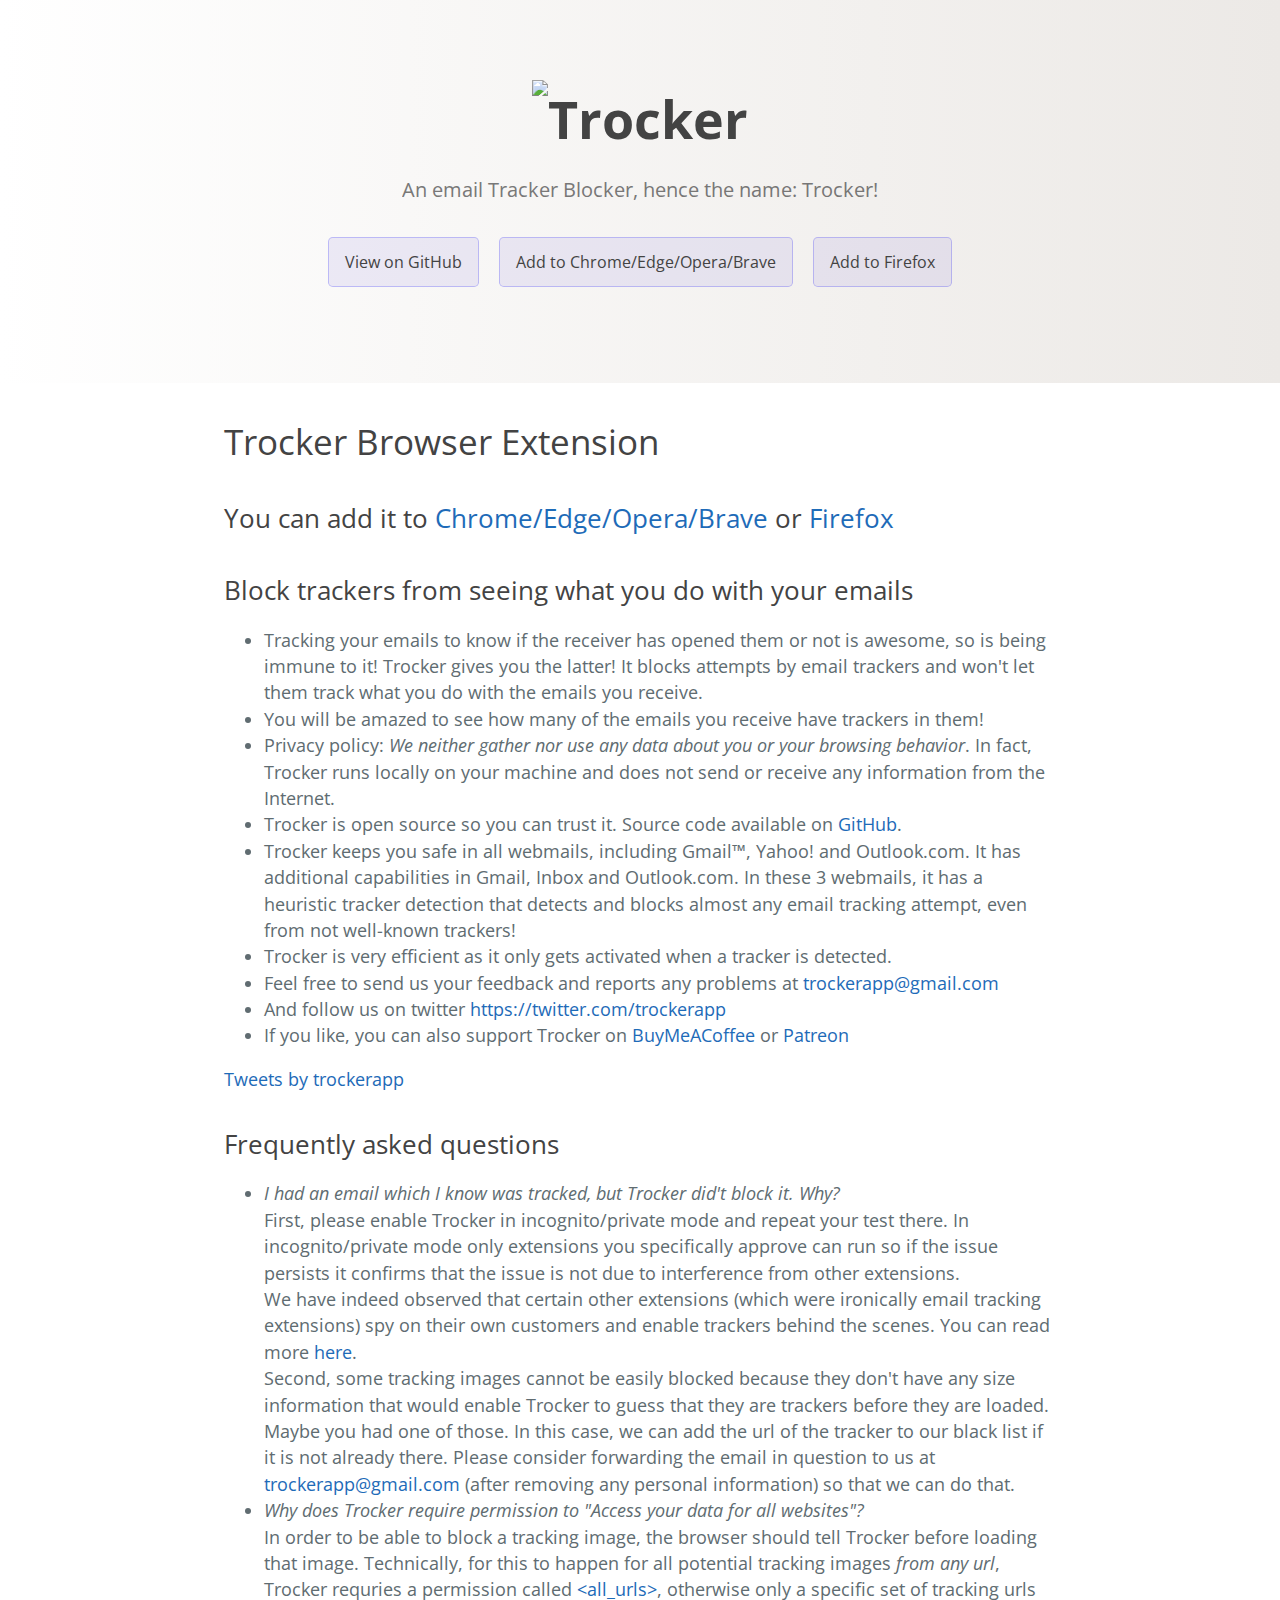
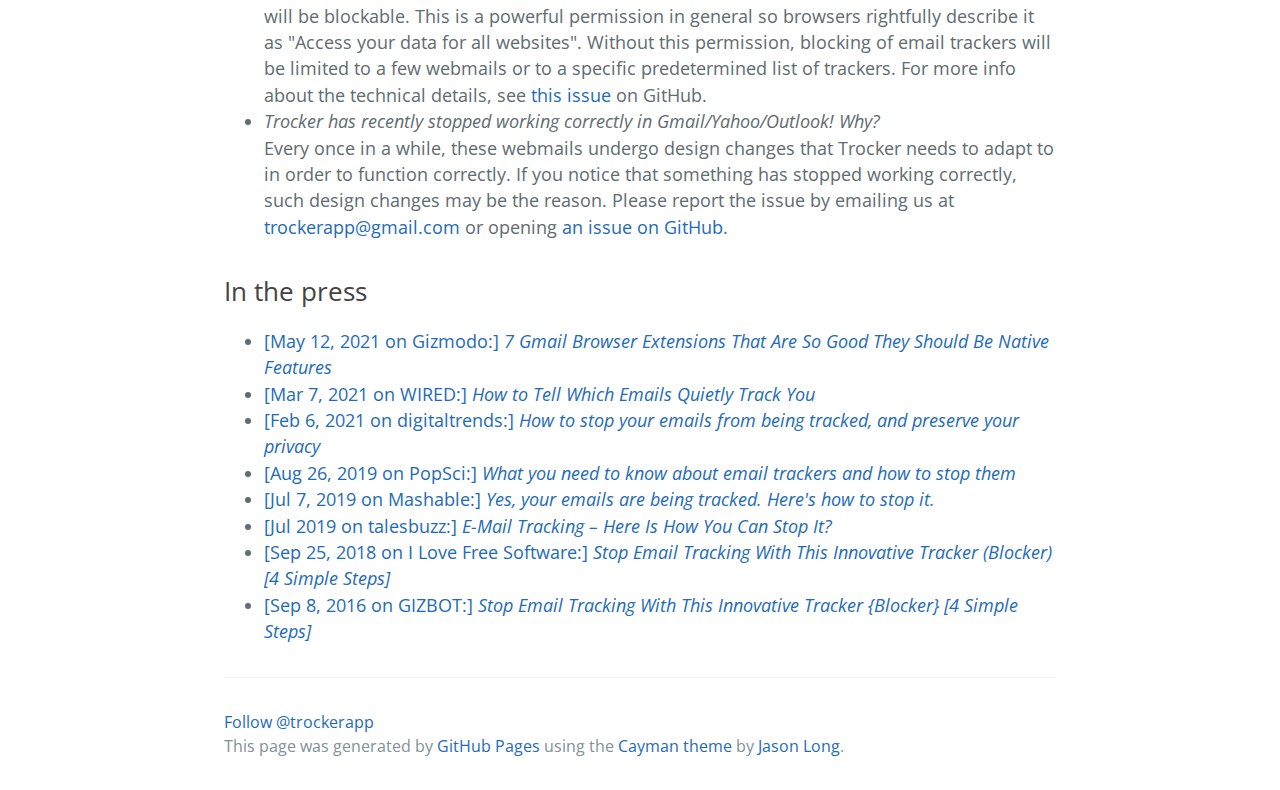
==== commit c282b5d5: "Update index.html" ====
--- a/index.html
+++ b/index.html
@@ -47,7 +47,9 @@
 </li>
 <li>If you like, you can also support Trocker on <a href="https://www.buymeacoffee.com/trockerapp">BuyMeACoffee</a> or <a href="https://patreon.com/trockerapp">Patreon</a></li>
 </ul>
-    
+
+<a class="twitter-timeline" data-height="300" href="https://twitter.com/trockerapp?ref_src=twsrc%5Etfw">Tweets by trockerapp</a> <script async src="https://platform.twitter.com/widgets.js" charset="utf-8"></script> 
+	    
 <h2>Frequently asked questions</h2>
 <ul>
 <li><em>I had an email which I know was tracked, but Trocker did't block it. Why?</em><br />
